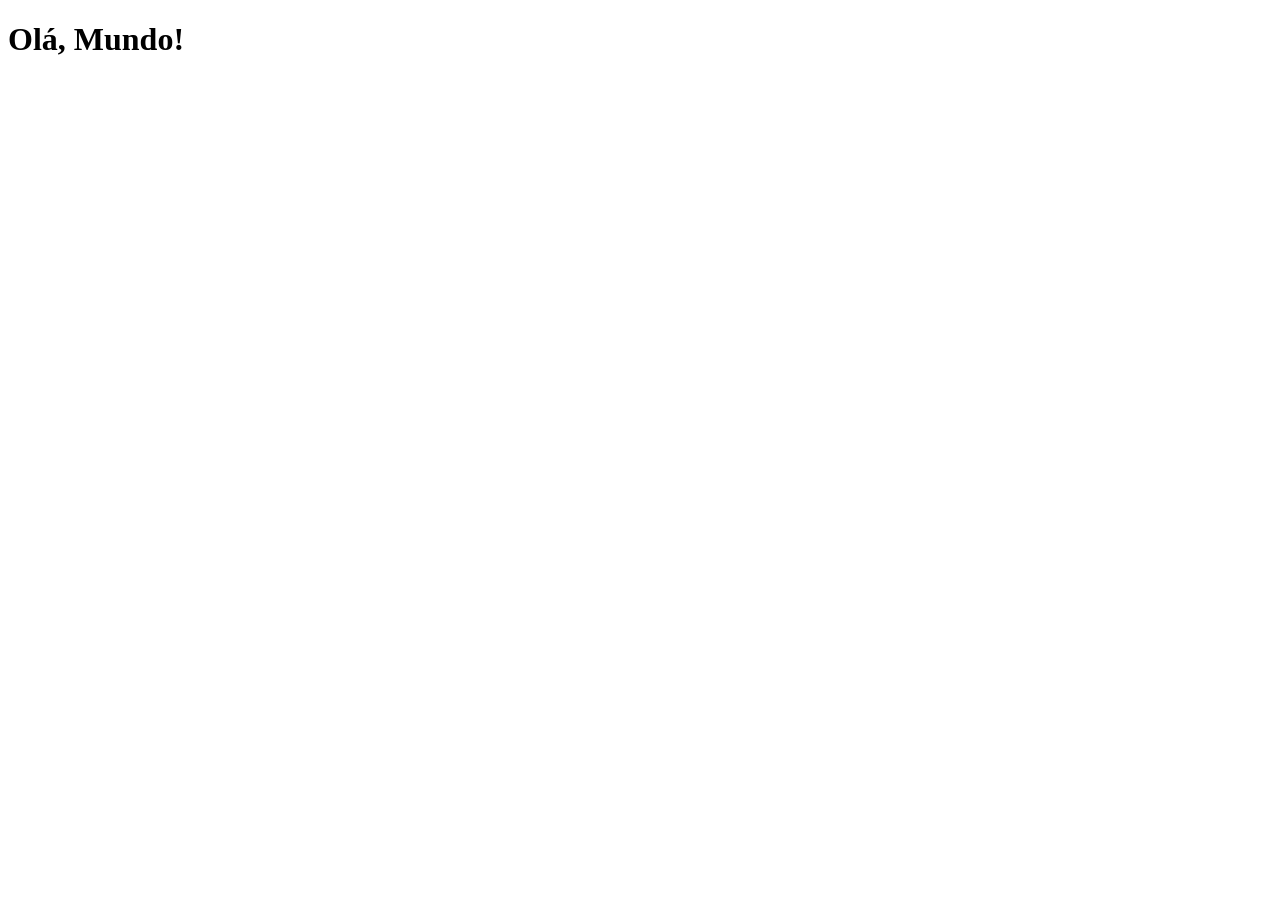
==== index.html @ aae56491 "principal page created" ====
<!DOCTYPE html>
<html lang="pt-br">
<head>
    <meta charset="UTF-8">
    <meta name="viewport" content="width=device-width, initial-scale=1.0">
    <link rel="shortcut icon" href="favicon.ico" type="image/x-icon">
    <title>Projecto Redes Sociais</title>
</head>
<body>
    <h1>Olá, Mundo!</h1>
</body>
</html>
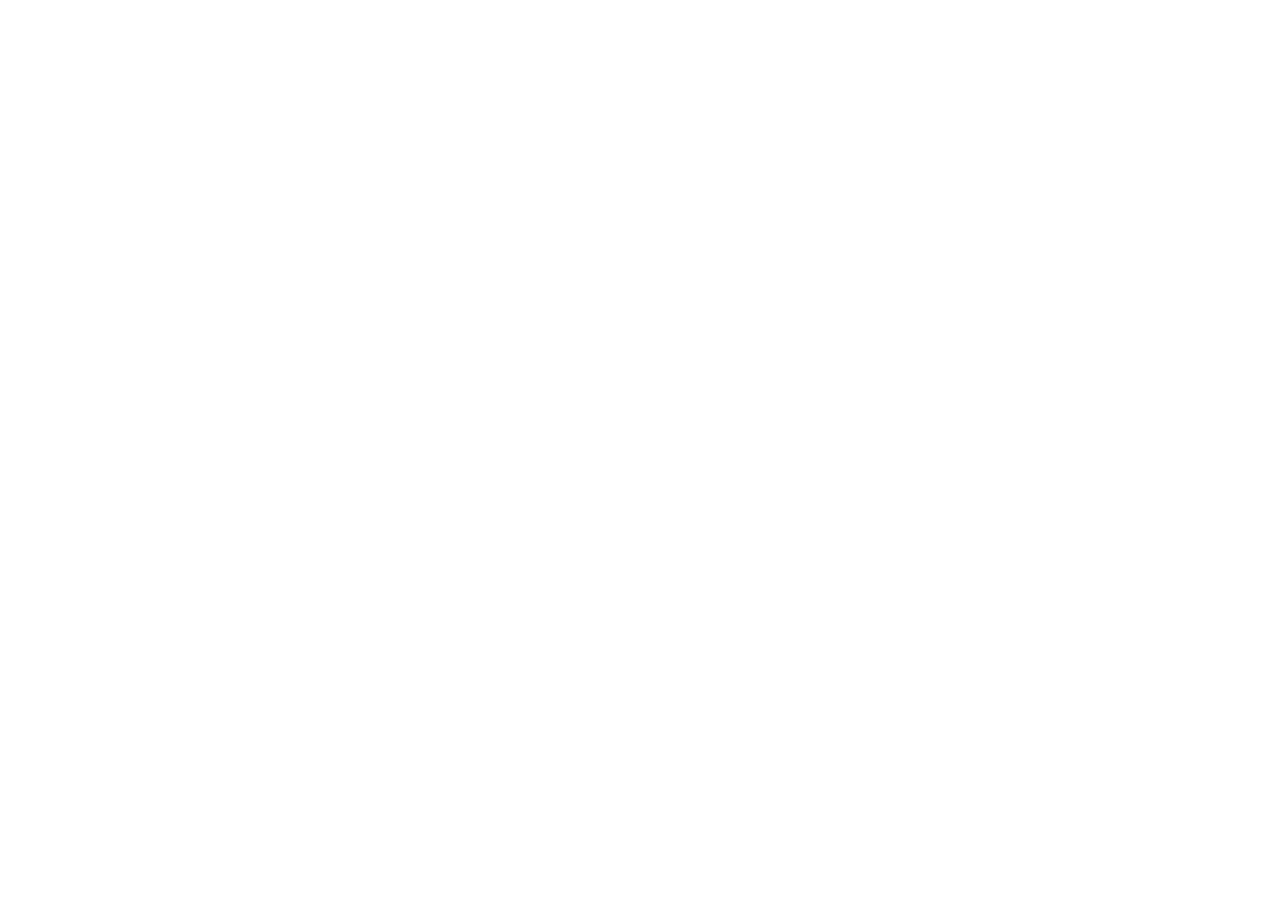
==== commit 0fe89342: "Update index.html" ====
--- a/index.html
+++ b/index.html
@@ -4,9 +4,17 @@
     <meta charset="UTF-8">
     <meta name="viewport" content="width=device-width, initial-scale=1.0">
     <link rel="shortcut icon" href="favicon.ico" type="image/x-icon">
+    <link rel="stylesheet" href="estilos/style.css">
     <title>Projecto Redes Sociais</title>
 </head>
 <body>
-    <h1>Olá, Mundo!</h1>
+    <main>
+        <section id="telefone">
+
+        </section>
+        <section id="redes-sociais">
+
+        </section>
+    </main>
 </body>
 </html>
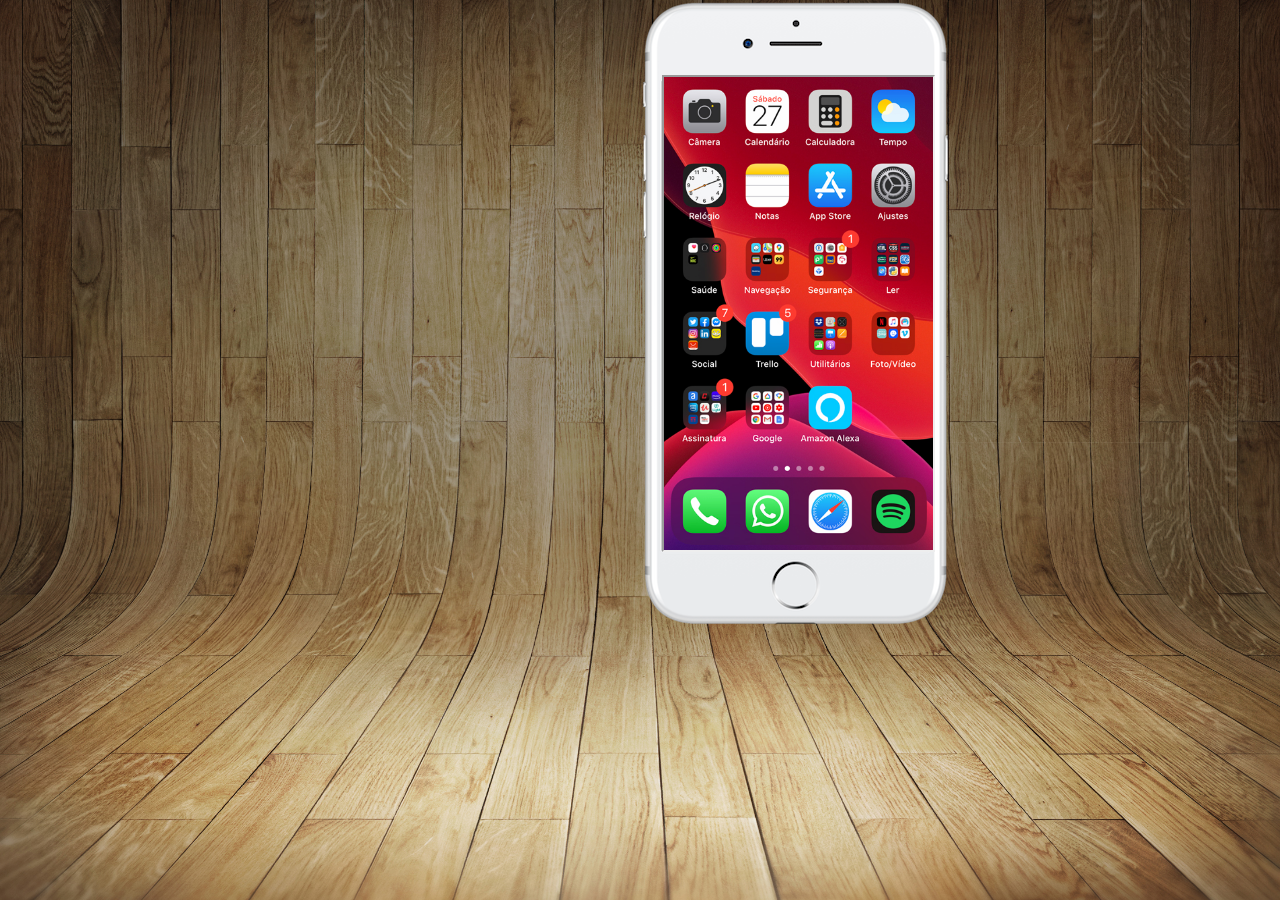
==== commit 23603eb5: "criei a tela home" ====
--- a/index.html
+++ b/index.html
@@ -10,6 +10,7 @@
 <body>
     <main>
         <section id="telefone">
+            <iframe src="home.html" name="tela" id="tela"></iframe>
 
         </section>
         <section id="redes-sociais">
--- a/estilos/style.css
+++ b/estilos/style.css
@@ -0,0 +1,46 @@
+@charset "UTF-8";
+
+* {
+    margin: 0;
+    padding: 0;
+    font-family: arial, Arial, Helvetica, sans-serif;
+}
+
+ html, body{
+    height: 100vh;
+    width: 100vw;
+    background-color: black;
+}
+
+body {
+    background: url('../imagens/fundo-madeira.jpg') no-repeat top center;
+    background-size: cover;
+ 
+}
+
+main {
+    position: relative;
+    height: 100vh;
+}
+
+section#telefone {
+    position: absolute;
+    top:0%;
+    left:50%;
+    transform: translate(-50% -50%);
+    
+    height: 627px;
+    width: 311px;
+    background:url('../imagens/frame-iphone.png') no-repeat;
+    background-size: cover;
+
+}
+
+iframe#tela {
+    position: relative;
+    top: 12%;
+    left: 7%;
+    width: 269px;
+    height: 473px;
+   
+}
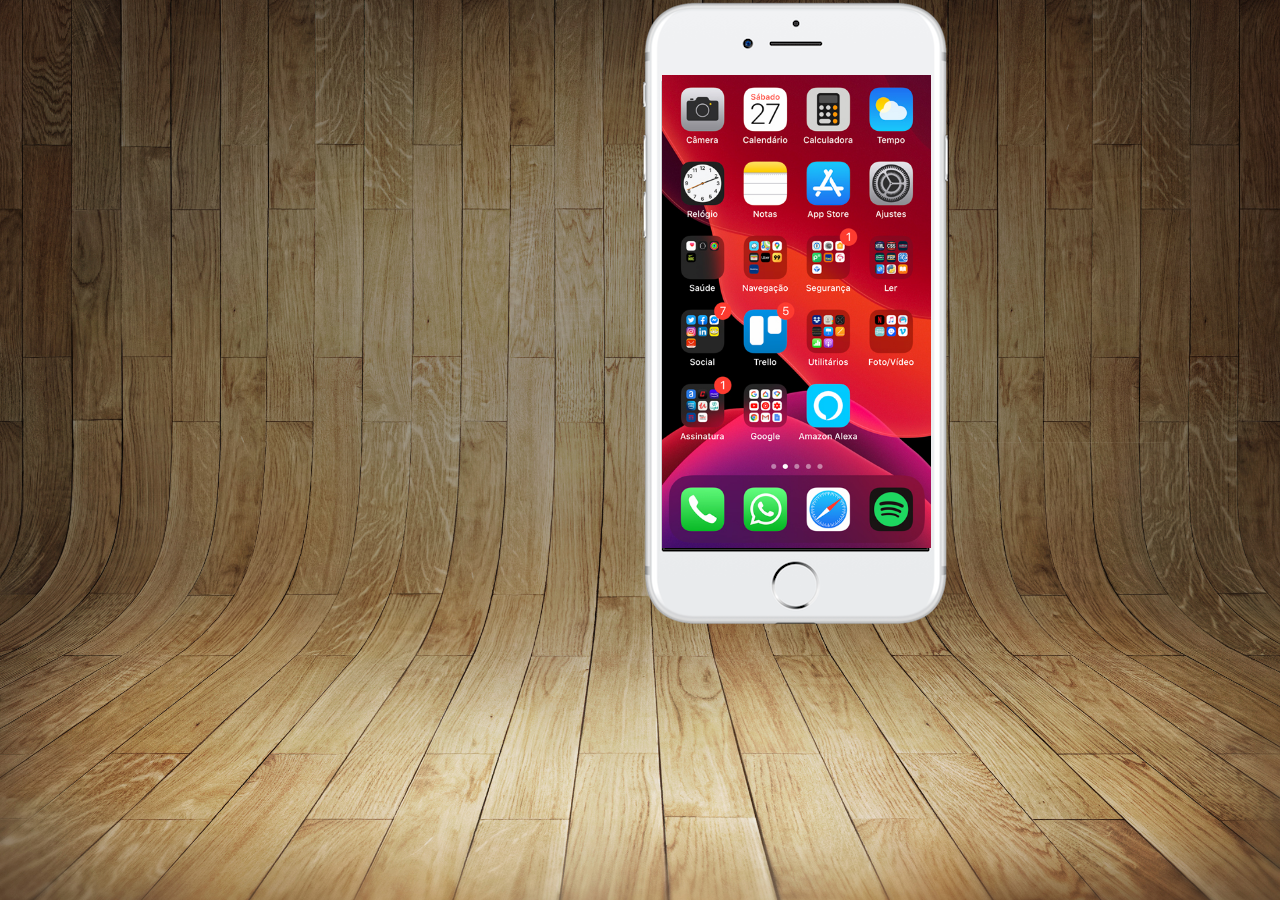
==== commit 225cff7b: "Update index.html" ====
--- a/index.html
+++ b/index.html
@@ -10,8 +10,9 @@
 <body>
     <main>
         <section id="telefone">
-            <iframe src="home.html" name="tela" id="tela"></iframe>
-
+            <iframe src="home.html" name="tela" id="tela" frameborder="0">
+                Seu navegador não suporta iframes.
+            </iframe>
         </section>
         <section id="redes-sociais">
 
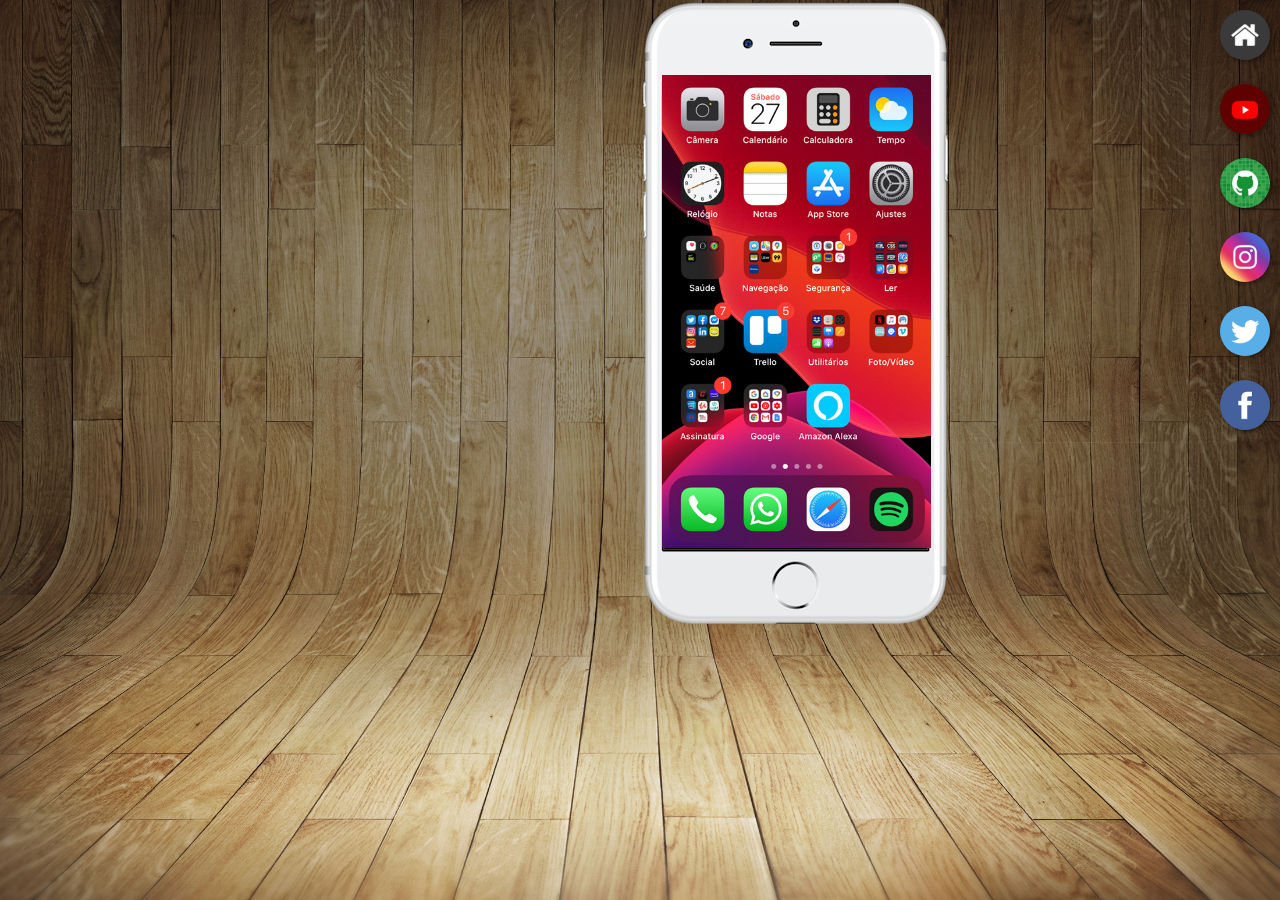
==== commit e007c0a3: "criei os botoes na lateral" ====
--- a/index.html
+++ b/index.html
@@ -15,7 +15,12 @@
             </iframe>
         </section>
         <section id="redes-sociais">
-
+            <a href="#" target="tela"> <img src="imagens/logo-home.jpg" alt="Home"></a><br>
+            <a href="#" target="tela"> <img src="imagens/logo-youtube.jpg" alt="YouTube"></a><br>
+            <a href="#" target="tela"> <img src="imagens/logo-github.jpg" alt="GitHub"></a><br>
+            <a href="#" target="tela"> <img src="imagens/logo-instagram.jpg" alt="Instagram"></a><br>
+            <a href="#" target="tela"> <img src="imagens/logo-twitter.jpg" alt="Twitter"></a><br>
+            <a href="#" target="tela"> <img src="imagens/logo-facebook.jpg" alt="LinkedIn"></a><br>
         </section>
     </main>
 </body>
--- a/estilos/style.css
+++ b/estilos/style.css
@@ -41,6 +41,25 @@
     top: 12%;
     left: 7%;
     width: 269px;
-    height: 473px;
-   
+    height: 473px;   
+}
+
+section#redes-sociais {
+   text-align: right;
+}
+
+section#redes-sociais > a > img {
+    width: 50px;
+    margin: 10px;
+    border-radius: 50%;
+    box-shadow: 2px 2px 5px rgba(0, 0, 0, 0.402);
+    box-sizing: border-box;
+}
+
+
+section#redes-sociais > a > img:hover {
+    border: 2px solid rgba(255, 255, 255, 0.601);
+    transform: translate(-3px, -3px);
+    transition: 0.3s, border 0.5s;
+    box-shadow: 5px 5px 10px rgba(0, 0, 0, 0.236);
 }
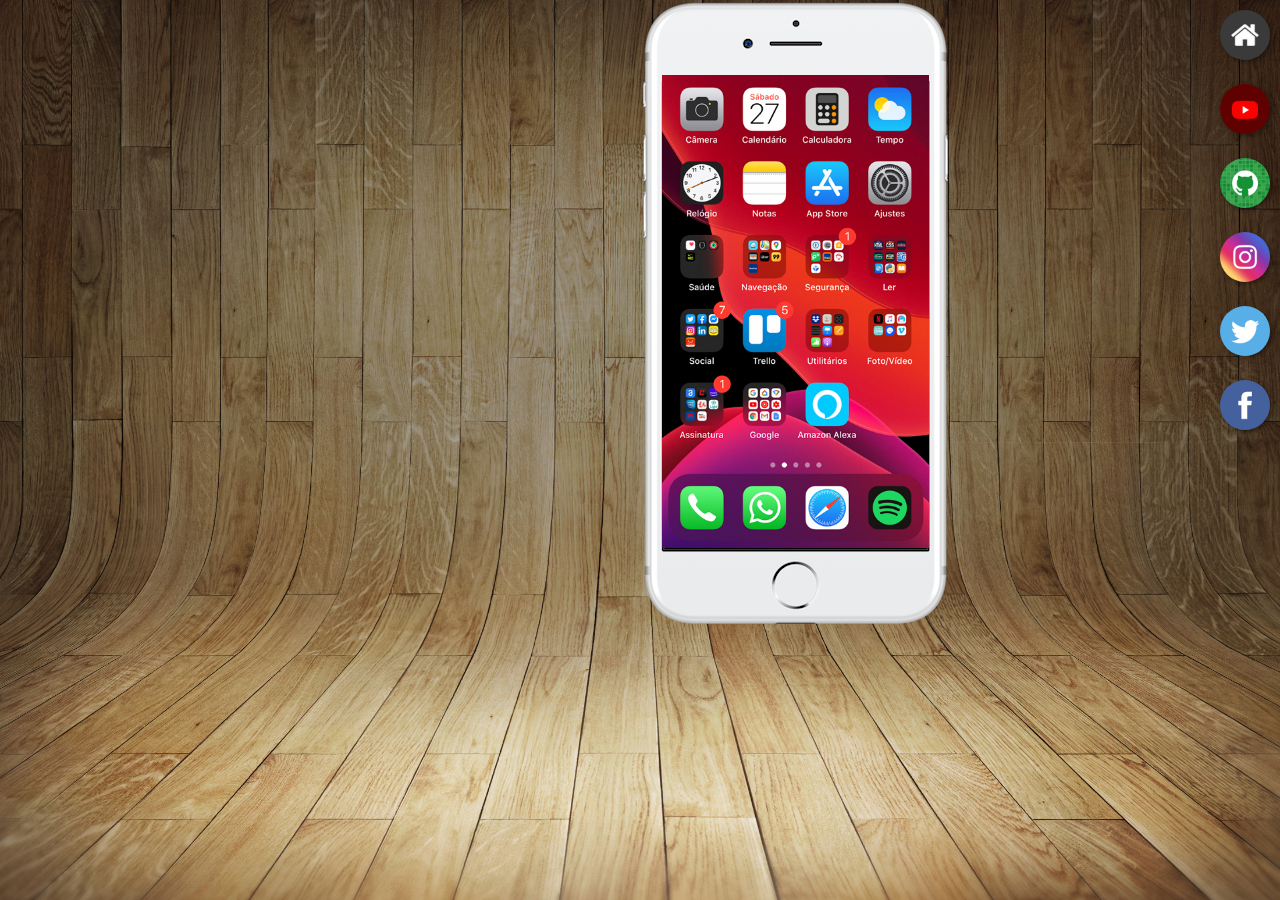
==== commit 65213798: "new commit" ====
--- a/index.html
+++ b/index.html
@@ -15,9 +15,9 @@
             </iframe>
         </section>
         <section id="redes-sociais">
-            <a href="#" target="tela"> <img src="imagens/logo-home.jpg" alt="Home"></a><br>
-            <a href="#" target="tela"> <img src="imagens/logo-youtube.jpg" alt="YouTube"></a><br>
-            <a href="#" target="tela"> <img src="imagens/logo-github.jpg" alt="GitHub"></a><br>
+            <a href="home.html" target="tela"> <img src="imagens/logo-home.jpg" alt="Home"></a><br>
+            <a href="youtube.html" target="tela"> <img src="imagens/logo-youtube.jpg" alt="YouTube"></a><br>
+            <a href="github.html" target="tela"> <img src="imagens/logo-github.jpg" alt="GitHub"></a><br>
             <a href="#" target="tela"> <img src="imagens/logo-instagram.jpg" alt="Instagram"></a><br>
             <a href="#" target="tela"> <img src="imagens/logo-twitter.jpg" alt="Twitter"></a><br>
             <a href="#" target="tela"> <img src="imagens/logo-facebook.jpg" alt="LinkedIn"></a><br>
--- a/estilos/style.css
+++ b/estilos/style.css
@@ -40,7 +40,7 @@
     position: relative;
     top: 12%;
     left: 7%;
-    width: 269px;
+    width: 267px;
     height: 473px;   
 }
 
